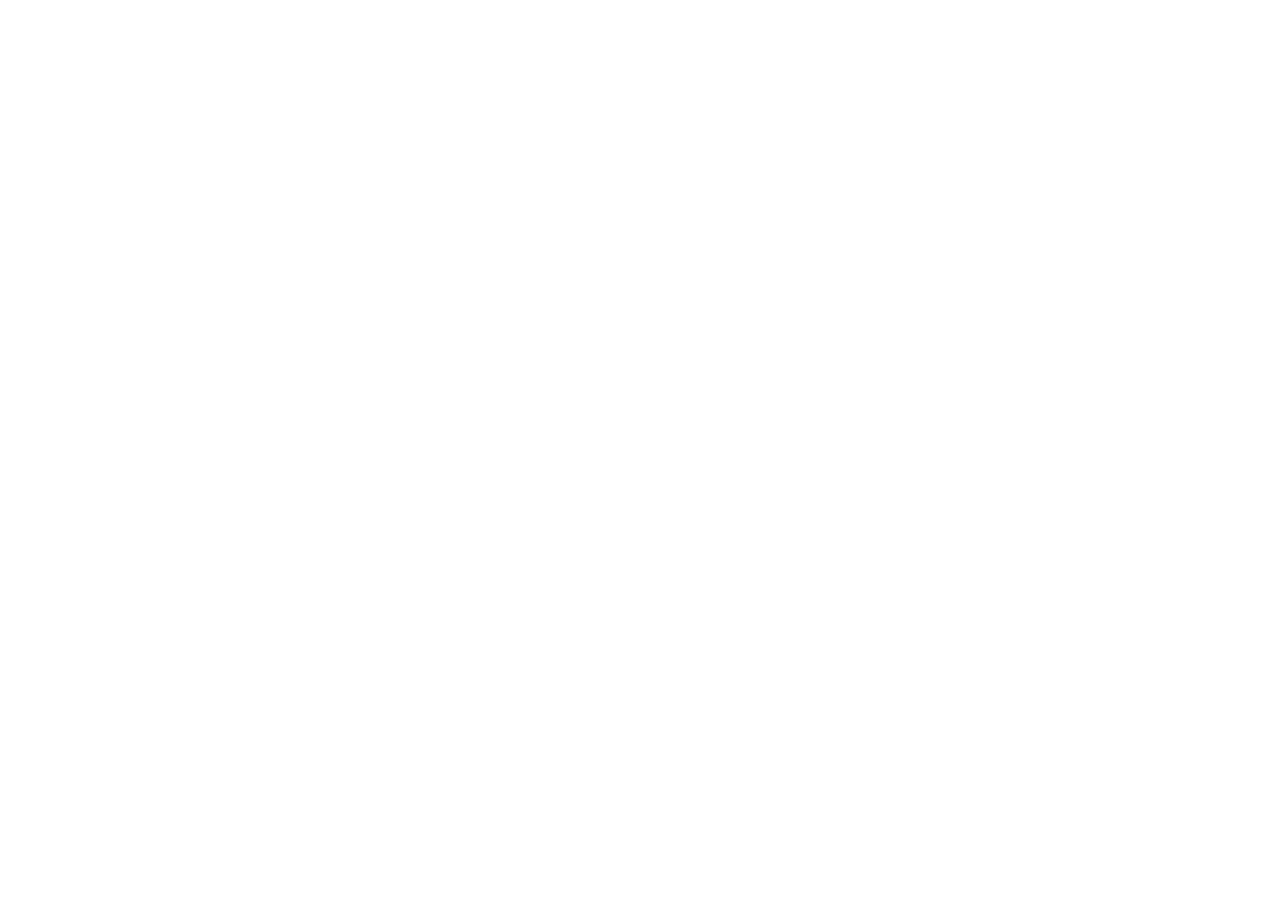
==== index.html @ 323448b0 "Criei a página principal" ====
<!DOCTYPE html>
<html lang="pt-br">
<head>
    <meta charset="UTF-8">
    <meta name="viewport" content="width=device-width, initial-scale=1.0">
    <link rel="shortcut icon" href="favicon.ico" type="image/x-icon">
    <title>Projetos Redes Socias</title>
</head>
<body>
    
</body>
</html>
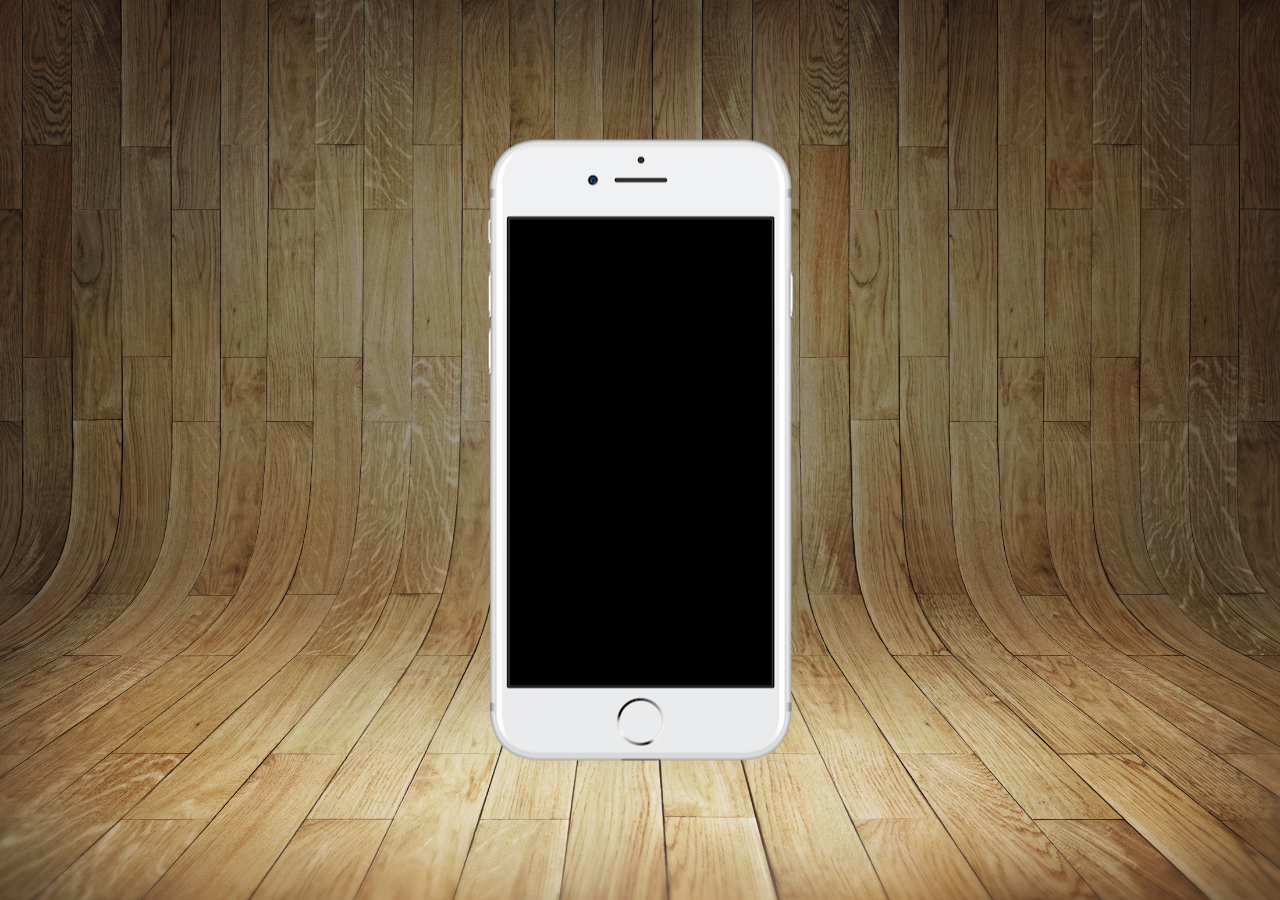
==== commit d5ca08f5: "atualização do projeto" ====
--- a/index.html
+++ b/index.html
@@ -4,9 +4,17 @@
     <meta charset="UTF-8">
     <meta name="viewport" content="width=device-width, initial-scale=1.0">
     <link rel="shortcut icon" href="favicon.ico" type="image/x-icon">
+    <link rel="stylesheet" href="estilos/style.css">
     <title>Projetos Redes Socias</title>
 </head>
 <body>
-    
+    <main>
+        <section id="telefone">
+
+        </section>
+        <section id="redes-socias">
+
+        </section>
+    </main>
 </body>
 </html>--- a/estilos/style.css
+++ b/estilos/style.css
@@ -0,0 +1,30 @@
+@charset "UTF-8";
+
+* {
+    margin: 0px;
+    padding: 0px;
+    font-family: Arial, Helvetica, sans-serif;
+}
+html, body {
+    height: 100vh;
+    width: 100vw;
+    background-color: black;
+}
+body {
+    background: url(../imagens/fundo-madeira.jpg) no-repeat top center;
+    background-size: cover;
+    background-attachment: fixed;
+}
+main {
+    position: relative;
+    height: 100vh;
+}
+section#telefone {
+    position: absolute;
+    top:50%;
+    left: 50%;
+    transform: translate(-50%, -50%);
+    height: 627px;
+    width: 310px;
+    background: url(../imagens/frame-iphone.png) no-repeat;
+}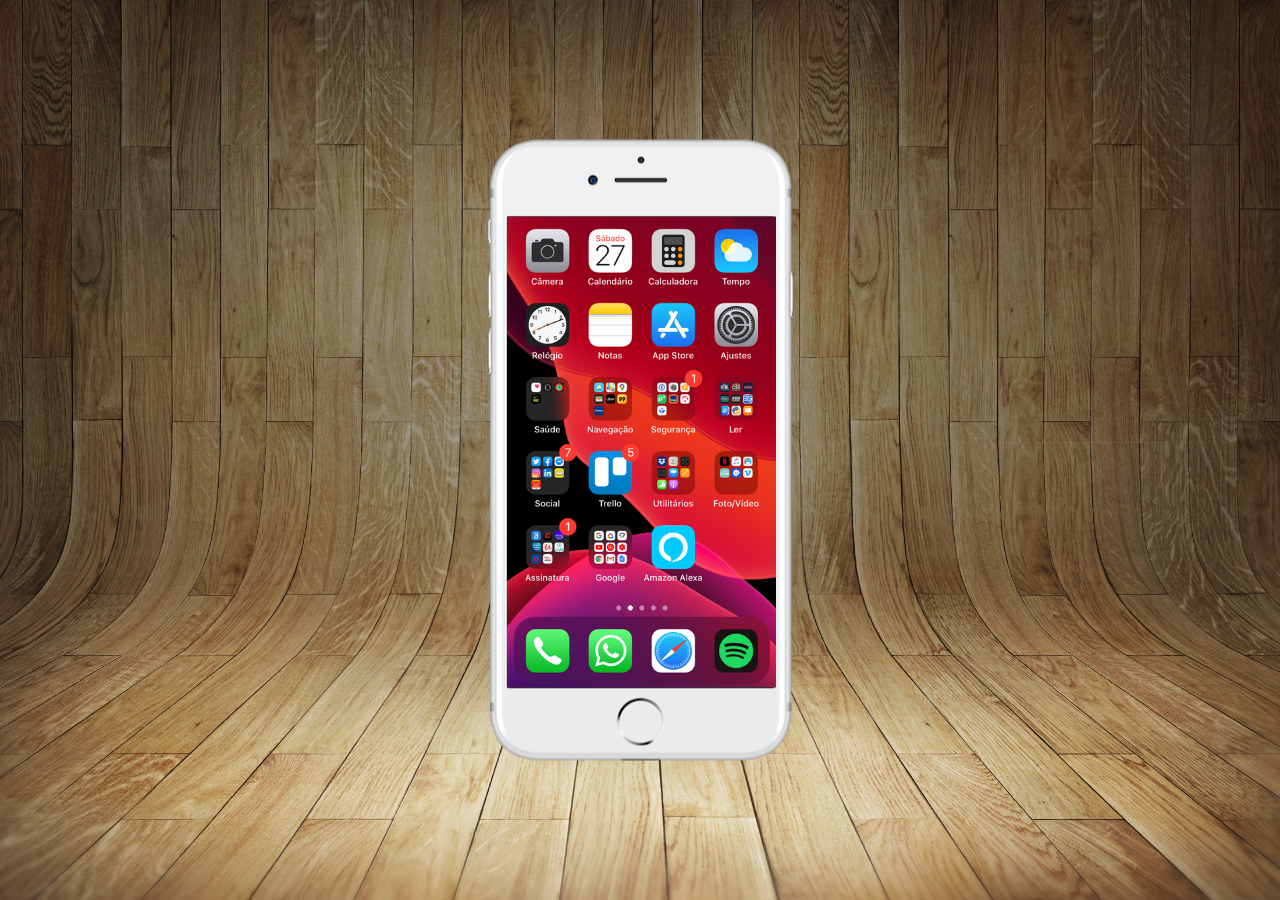
==== commit b5cd3c07: "criei a tela home" ====
--- a/index.html
+++ b/index.html
@@ -10,7 +10,7 @@
 <body>
     <main>
         <section id="telefone">
-
+            <iframe src="home.html" name="tela" id="tela" frameborder="0"></iframe>
         </section>
         <section id="redes-socias">
 
--- a/estilos/style.css
+++ b/estilos/style.css
@@ -27,4 +27,11 @@
     height: 627px;
     width: 310px;
     background: url(../imagens/frame-iphone.png) no-repeat;
+}
+iframe#tela {
+    position: relative;
+    top:80px;
+    left: 22px;
+    width: 269px;
+    height: 471px;
 }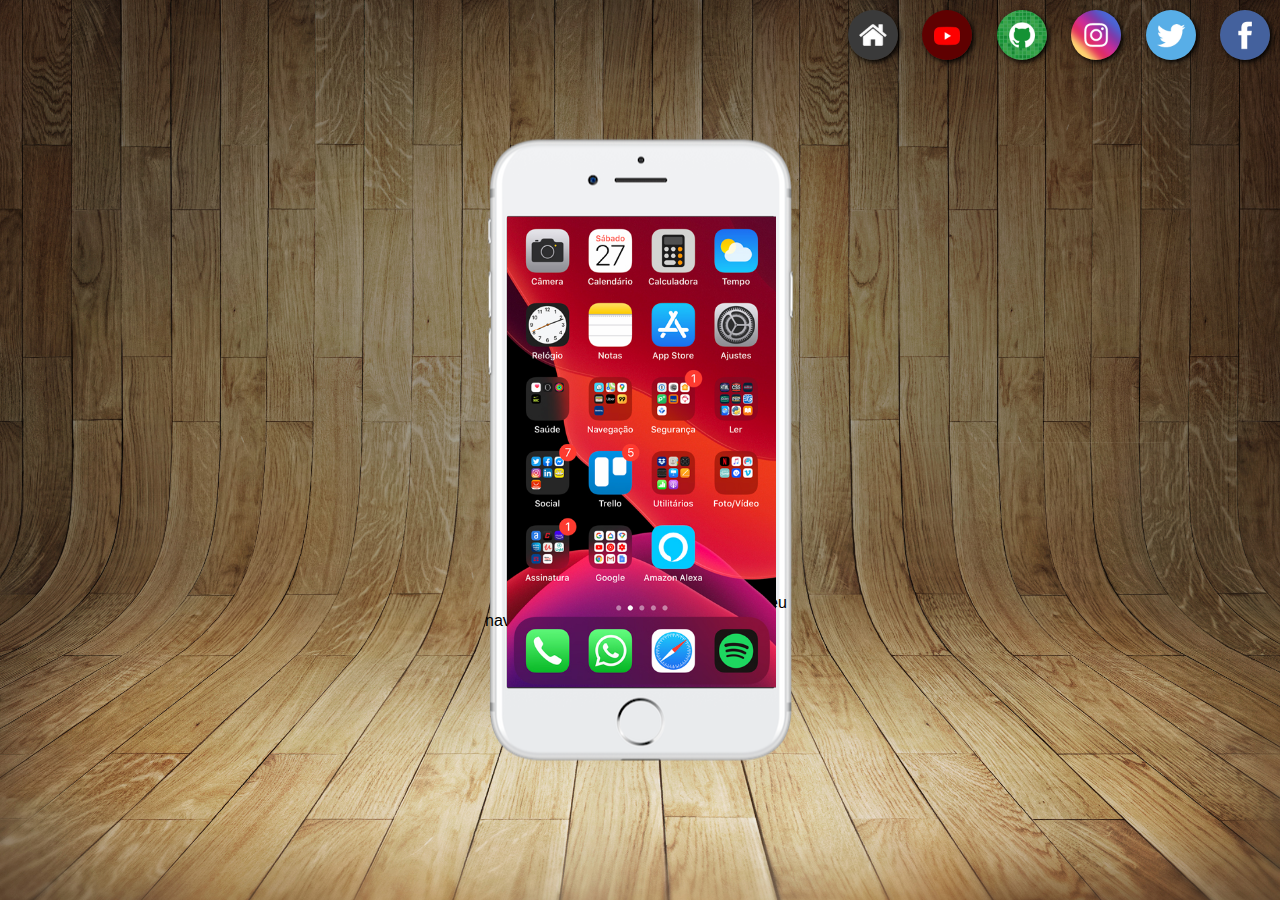
==== commit fb7db56a: "criei botões na lateral" ====
--- a/index.html
+++ b/index.html
@@ -11,9 +11,15 @@
     <main>
         <section id="telefone">
             <iframe src="home.html" name="tela" id="tela" frameborder="0"></iframe>
+            Seu navegador não é compatível com isso.
         </section>
-        <section id="redes-socias">
-
+        <section id="redes-sociais">
+            <a href="#" target="tela" ><img src="imagens/logo-home.jpg" alt="Home"></a>
+            <a href="#" target="tela" ><img src="imagens/logo-youtube.jpg" alt="You Tube"></a>
+            <a href="#" target="tela" ><img src="imagens/logo-github.jpg" alt="Github"></a>
+            <a href="#" target="tela" ><img src="imagens/logo-instagram.jpg" alt="Instagram"></a>
+            <a href="#" target="tela" ><img src="imagens/logo-twitter.jpg" alt="Twitter"></a>
+            <a href="#" target="tela" ><img src="imagens/logo-facebook.jpg" alt="Facebook"></a>
         </section>
     </main>
 </body>
--- a/estilos/style.css
+++ b/estilos/style.css
@@ -34,4 +34,21 @@
     left: 22px;
     width: 269px;
     height: 471px;
+}
+section#redes-sociais {
+    text-align: right;
+}
+section#redes-sociais img {
+    width: 50px;
+    margin: 10px;
+    border-radius: 50%;
+    box-shadow: 2px 2px 5px black;
+    box-sizing: border-box;
+}
+section#redes-sociais img:hover {
+    border: 2px solid rgba(255, 255, 255, 0.51);
+    transform: translate(-3px,-3px);
+    box-shadow: 5px 5px 10px black;
+    transition: transform .4s, border 1s;
+
 }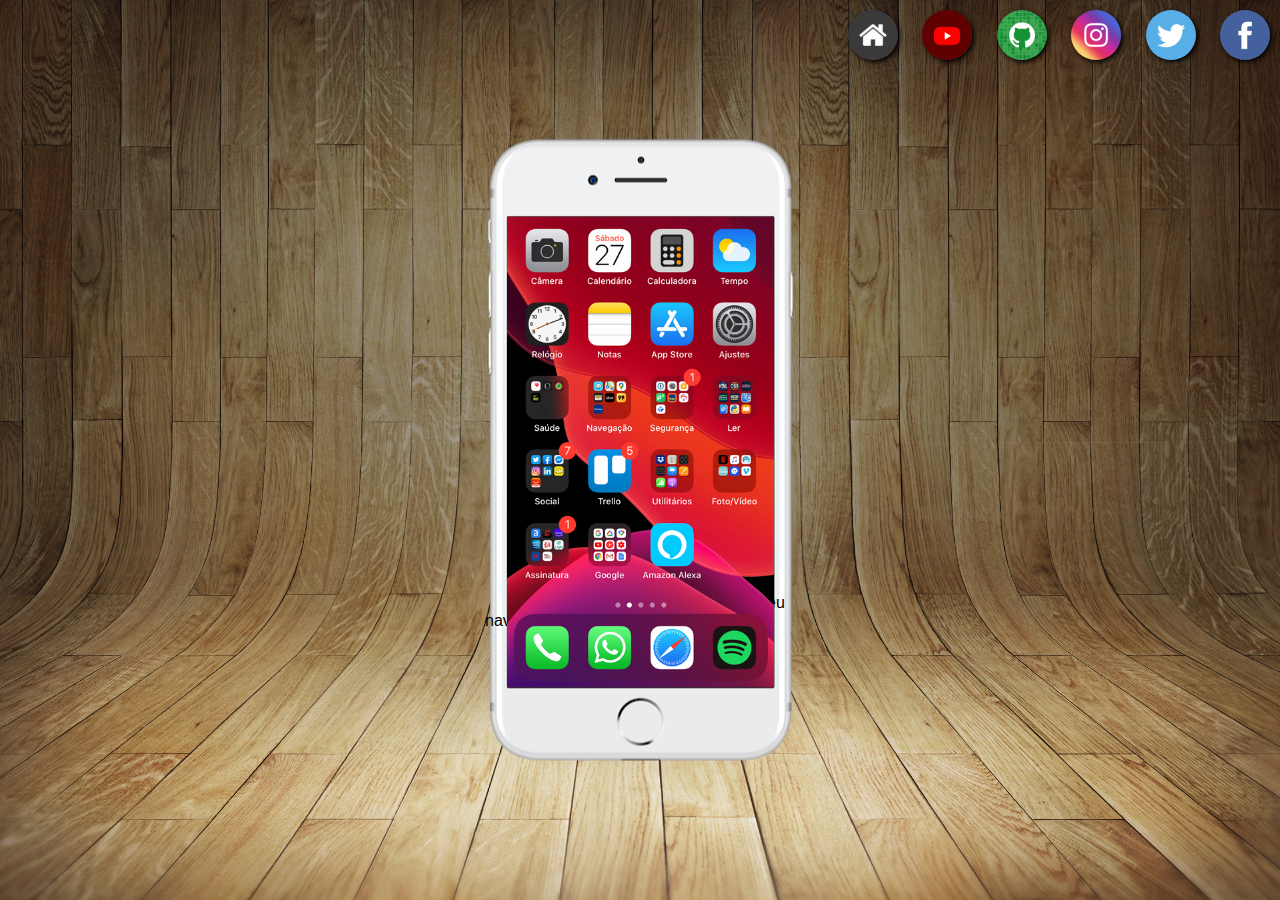
==== commit 810b30cb: "atualização do projeto" ====
--- a/index.html
+++ b/index.html
@@ -14,10 +14,10 @@
             Seu navegador não é compatível com isso.
         </section>
         <section id="redes-sociais">
-            <a href="#" target="tela" ><img src="imagens/logo-home.jpg" alt="Home"></a>
-            <a href="#" target="tela" ><img src="imagens/logo-youtube.jpg" alt="You Tube"></a>
-            <a href="#" target="tela" ><img src="imagens/logo-github.jpg" alt="Github"></a>
-            <a href="#" target="tela" ><img src="imagens/logo-instagram.jpg" alt="Instagram"></a>
+            <a href="home.html" target="tela" ><img src="imagens/logo-home.jpg" alt="Home"></a>
+            <a href="youtube.html" target="tela" ><img src="imagens/logo-youtube.jpg" alt="You Tube"></a>
+            <a href="github.html" target="tela" ><img src="imagens/logo-github.jpg" alt="Github"></a>
+            <a href="instagram.html" target="tela" ><img src="imagens/logo-instagram.jpg" alt="Instagram"></a>
             <a href="#" target="tela" ><img src="imagens/logo-twitter.jpg" alt="Twitter"></a>
             <a href="#" target="tela" ><img src="imagens/logo-facebook.jpg" alt="Facebook"></a>
         </section>
--- a/estilos/style.css
+++ b/estilos/style.css
@@ -32,7 +32,7 @@
     position: relative;
     top:80px;
     left: 22px;
-    width: 269px;
+    width: 267px;
     height: 471px;
 }
 section#redes-sociais {
